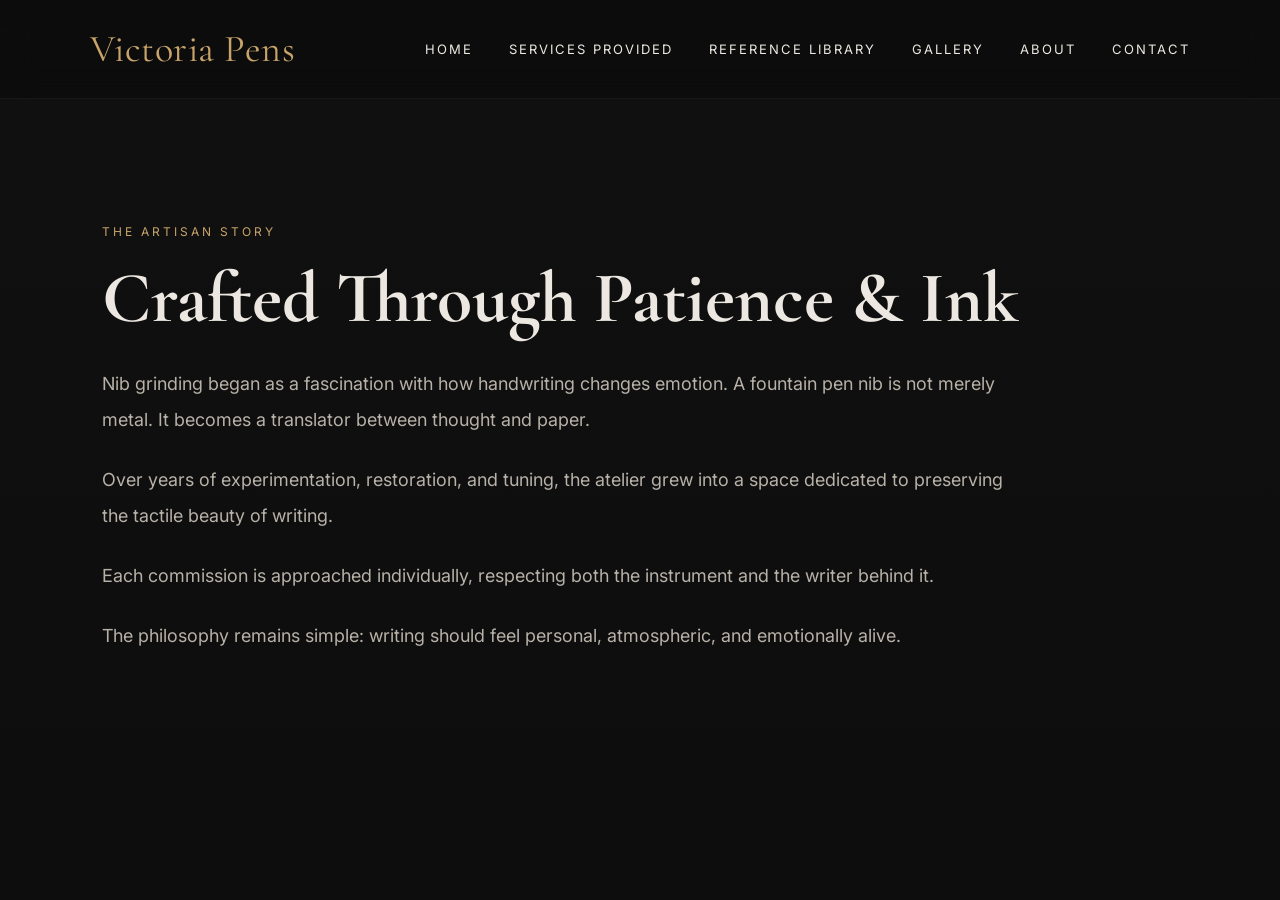
==== about.html @ 0bd4414b "Add files via upload" ====
<!-- about.html -->
<!DOCTYPE html>
<html lang="en">
<head>
  <meta charset="UTF-8">
  <meta name="viewport" content="width=device-width, initial-scale=1.0">

  <title>About</title>

  <link rel="stylesheet" href="css/style.css">
</head>
<body>

<header class="navbar">
    <a href="index.html"
       class="logo">
      Victoria Pens
    </a>

  <nav>
    <a href="index.html">Home</a>
    <a href="configurator.html">Services Provided</a>
    <a href="library.html">Reference Library</a>
    <a href="gallery.html">Gallery</a>
    <a href="about.html">About</a>
    <a href="contact.html">Contact</a>
  </nav>
</header>

<section class="philosophy" style="padding-top:220px;">

  <div class="philosophy-content">

    <span>The Artisan Story</span>

    <h2>Crafted Through Patience & Ink</h2>

    <p>
      Nib grinding began as a fascination with how handwriting changes emotion.
      A fountain pen nib is not merely metal. It becomes a translator between
      thought and paper.
    </p>

    <p>
      Over years of experimentation, restoration, and tuning, the atelier grew
      into a space dedicated to preserving the tactile beauty of writing.
    </p>

    <p>
      Each commission is approached individually, respecting both the instrument
      and the writer behind it.
    </p>

    <p>
      The philosophy remains simple: writing should feel personal, atmospheric,
      and emotionally alive.
    </p>

  </div>

</section>

</body>
</html>
---- css/style.css ----
/* ========================================
   GLOBAL IMPORTS
======================================== */

@import url('https://fonts.googleapis.com/css2?family=Cormorant+Garamond:wght@400;500;600;700&family=Inter:wght@300;400;500;600&display=swap');

/* ========================================
   ROOT VARIABLES
======================================== */

:root{
  --bg:#0d0d0d;
  --bg2:#161616;
  --bg3:#1f1f1f;
  --gold:#c8a46a;
  --gold-soft:#d8b57d;
  --text:#ece8e1;
  --muted:#b7b1a8;
  --border:rgba(255,255,255,0.08);
}

/* ========================================
   GLOBAL RESET
======================================== */

*{
  margin:0;
  padding:0;
  box-sizing:border-box;
}

html{
  scroll-behavior:smooth;
}

body{
  background:var(--bg);
  color:var(--text);
  font-family:'Inter',sans-serif;
  overflow-x:hidden;
}

img{
  width:100%;
  display:block;
}

a{
  text-decoration:none;
  color:inherit;
}

button,
input,
textarea{
  font-family:'Inter',sans-serif;
}

/* ========================================
   GRAIN OVERLAY
======================================== */

.grain{
  position:fixed;
  inset:0;
  pointer-events:none;
  opacity:0.05;
  z-index:999;
  background-image:url("https://www.transparenttextures.com/patterns/paper-fibers.png");
}

/* ========================================
   NAVBAR
======================================== */

.navbar{
  position:fixed;

  top:0;
  left:0;

  width:100%;

  z-index:100;

  padding:26px 7%;

  display:flex;
  justify-content:space-between;
  align-items:center;

  background:rgba(0,0,0,.22);

  backdrop-filter:blur(18px);

  border-bottom:1px solid rgba(255,255,255,.05);
}

.logo{
  font-size:38px;

  color:var(--gold);

  font-family:'Cormorant Garamond',serif;

  letter-spacing:.5px;
}

nav{
  display:flex;

  gap:36px;
}

nav a{
  position:relative;

  font-size:13px;

  text-transform:uppercase;

  letter-spacing:2px;

  transition:.35s;
}

nav a::after{
  content:"";

  position:absolute;

  left:0;
  bottom:-8px;

  width:0%;
  height:1px;

  background:var(--gold);

  transition:.35s;
}

nav a:hover{
  color:var(--gold);
}

nav a:hover::after{
  width:100%;
}


/* ========================================
   HERO
======================================== */

.hero,
.configurator-hero{
  position:relative;
  height:100vh;
  overflow:hidden;
}

.hero img,
.configurator-hero img{
  width:100%;
  height:100%;
  object-fit:cover;
  transform:scale(1.05);
}

.overlay{
  position:absolute;
  inset:0;

  background:
  linear-gradient(
    to bottom,
    rgba(0,0,0,.55),
    rgba(0,0,0,.82)
  );
}

.hero-content,
.configurator-hero-content{
  position:absolute;
  top:50%;
  left:8%;
  transform:translateY(-50%);

  max-width:760px;

  z-index:5;
}

.hero-content span,
.configurator-hero-content span,
.eyebrow{
  color:var(--gold);
  text-transform:uppercase;
  letter-spacing:3px;
  font-size:12px;
}

.hero-content h1,
.configurator-hero-content h1{
  font-family:'Cormorant Garamond',serif;

  font-size:96px;

  line-height:.92;

  margin:24px 0;
}

.hero-content p,
.configurator-hero-content p{
  color:var(--muted);

  line-height:1.9;

  font-size:18px;

  max-width:620px;

  margin-bottom:40px;
}

.hero-buttons{
  display:flex;
  gap:20px;
  flex-wrap:wrap;
}

/* ========================================
   BUTTONS
======================================== */

.btn-primary,
.btn-secondary{
  display:inline-flex;
  align-items:center;
  justify-content:center;

  padding:16px 32px;

  border-radius:999px;

  transition:.4s;

  font-weight:500;
}

.btn-primary{
  background:var(--gold);
  color:#111;
}

.btn-primary:hover{
  transform:translateY(-4px);

  box-shadow:
  0 15px 35px rgba(200,164,106,.25);
}

.btn-secondary{
  border:1px solid rgba(255,255,255,.14);

  background:rgba(255,255,255,.03);

  color:var(--text);
}

.btn-secondary:hover{
  border-color:rgba(200,164,106,.45);
  transform:translateY(-4px);
}

/* ========================================
   GENERAL SECTIONS
======================================== */

.section{
  padding:120px 8%;
}

.section-heading{
  margin-bottom:70px;
}

.section-heading span{
  color:var(--gold);

  text-transform:uppercase;

  letter-spacing:3px;

  font-size:12px;
}

.section-heading h2{
  margin-top:12px;

  font-size:64px;

  font-family:'Cormorant Garamond',serif;
}

/* ========================================
   FEATURED GRID
======================================== */

.featured-grid{
  display:grid;
  grid-template-columns:repeat(3,1fr);
  gap:28px;
}

.featured-card{
  overflow:hidden;

  background:
  linear-gradient(
    145deg,
    rgba(255,255,255,.03),
    rgba(255,255,255,.01)
  );

  border:1px solid var(--border);

  transition:.45s;
}

.featured-card:hover{
  transform:translateY(-8px);

  border-color:rgba(200,164,106,.45);
}

.featured-card img{
  height:420px;
  object-fit:cover;
}

.card-content{
  padding:28px;
}

.card-content h3{
  font-size:36px;
  margin-bottom:12px;
  font-family:'Cormorant Garamond',serif;
}

.card-content p{
  color:var(--muted);
  line-height:1.8;
}

/* ========================================
   PHILOSOPHY SECTION
======================================== */

.philosophy{
  padding:160px 8%;

  background:
  linear-gradient(
    180deg,
    rgba(255,255,255,.015),
    transparent
  );
}

.philosophy-content{
  max-width:920px;
}

.philosophy-content span{
  color:var(--gold);
  text-transform:uppercase;
  letter-spacing:3px;
  font-size:12px;
}

.philosophy-content h2{
  font-size:72px;
  line-height:.95;
  margin:24px 0 34px;
  font-family:'Cormorant Garamond',serif;
}

.philosophy-content p{
  color:var(--muted);
  font-size:18px;
  line-height:2;
  margin-bottom:24px;
}

/* ========================================
   SERVICES
======================================== */

.service-grid{
  display:grid;
  grid-template-columns:repeat(4,1fr);
  gap:24px;
}

.service-card{
  padding:36px;

  background:
  linear-gradient(
    145deg,
    rgba(255,255,255,.03),
    rgba(255,255,255,.01)
  );

  border:1px solid var(--border);

  transition:.45s;
}

.service-card:hover{
  transform:translateY(-8px);

  border-color:rgba(200,164,106,.45);
}

.service-card h3{
  font-size:34px;
  margin-bottom:14px;
  font-family:'Cormorant Garamond',serif;
}

.service-card p{
  color:var(--muted);
  line-height:1.8;
}

/* ========================================
   QUOTES
======================================== */

.quote-grid{
  display:grid;
  grid-template-columns:repeat(3,1fr);
  gap:24px;
}

.quote-card{
  padding:42px;

  border:1px solid var(--border);

  background:
  linear-gradient(
    145deg,
    rgba(255,255,255,.02),
    rgba(255,255,255,.01)
  );
}

.quote-card p{
  font-size:22px;
  line-height:1.8;
  margin-bottom:30px;
  font-family:'Cormorant Garamond',serif;
}

.quote-card span{
  color:var(--gold);
  text-transform:uppercase;
  letter-spacing:2px;
  font-size:12px;
}

/* ========================================
   SOCIAL GALLERY
======================================== */

.gallery-preview{
  display:grid;
  grid-template-columns:repeat(4,1fr);
  gap:18px;
}

.gallery-preview img{
  height:340px;
  object-fit:cover;

  transition:.45s;
}

.gallery-preview img:hover{
  transform:scale(1.03);
}

/* ========================================
   CONTACT PREVIEW
======================================== */

.contact-preview{
  padding-bottom:140px;
}

.contact-box{
  padding:90px;

  text-align:center;

  border:1px solid var(--border);

  background:
  linear-gradient(
    180deg,
    rgba(255,255,255,.02),
    rgba(255,255,255,.01)
  );
}

.contact-box span{
  color:var(--gold);
  text-transform:uppercase;
  letter-spacing:3px;
  font-size:12px;
}

.contact-box h2{
  font-size:72px;
  line-height:.95;
  margin:22px auto 38px;
  max-width:760px;
  font-family:'Cormorant Garamond',serif;
}

/* ========================================
   FOOTER
======================================== */

footer{
  padding:40px 8%;

  border-top:1px solid var(--border);

  text-align:center;

  color:var(--muted);
}

/* ========================================
   GALLERY PAGE
======================================== */

.masonry-grid{
  columns:3;
  column-gap:20px;
}

.masonry-item{
  break-inside:avoid;
  margin-bottom:20px;
}

.masonry-item img{
  border:1px solid var(--border);
  transition:.4s;
  cursor:pointer;
}

.masonry-item img:hover{
  transform:scale(1.02);
}

.lightbox{
  position:fixed;
  inset:0;

  background:rgba(0,0,0,.92);

  display:flex;
  align-items:center;
  justify-content:center;

  opacity:0;
  pointer-events:none;

  transition:.4s;

  z-index:9999;
}

.lightbox.active{
  opacity:1;
  pointer-events:auto;
}

.lightbox img{
  width:auto;
  max-width:85%;
  max-height:85%;
}

/* ========================================
   CONTACT PAGE
======================================== */

.contact-form{
  max-width:900px;
  margin:auto;
}

.contact-form form{
  display:flex;
  flex-direction:column;
  gap:22px;
}

.contact-form input,
.contact-form textarea{
  background:rgba(255,255,255,.03);

  border:1px solid var(--border);

  padding:22px;

  color:var(--text);

  font-size:15px;
}

.contact-form textarea{
  min-height:220px;
  resize:none;
}

.contact-form input:focus,
.contact-form textarea:focus{
  outline:none;

  border-color:rgba(200,164,106,.45);
}

/* ========================================
   CONFIGURATOR
======================================== */
.configurator-container{
  display:grid;

  grid-template-columns:1.5fr .75fr;

  gap:50px;

  align-items:start;
}

.configurator-left{
  display:flex;
  flex-direction:column;
  gap:120px;
}

.config-block{
  position:relative;
}

.config-block::before{
  content:"";

  position:absolute;

  left:-30px;
  top:0;

  width:1px;
  height:100%;

  background:
  linear-gradient(
    to bottom,
    rgba(200,164,106,.45),
    transparent
  );
}

.config-title span{
  color:var(--gold);
  text-transform:uppercase;
  letter-spacing:3px;
  font-size:12px;
}

.config-title h3{
  font-size:64px;
  margin-top:14px;
  margin-bottom:40px;
  font-family:'Cormorant Garamond',serif;
}

/* ========================================
   CONFIG INPUTS
======================================== */

.luxury-inputs{
  display:grid;
  grid-template-columns:1fr 1fr;
  gap:20px;
}

.luxury-inputs input{
  background:rgba(255,255,255,.03);

  border:1px solid var(--border);

  padding:22px;

  color:var(--text);
}

/* ========================================
   MATERIAL GRID
======================================== */

.material-grid{
  display:grid;
  grid-template-columns:repeat(2,1fr);
  gap:24px;
}

.material-card,
.service-mini-card{
  position:relative;

  overflow:hidden;

  background:
  linear-gradient(
    145deg,
    rgba(255,255,255,.03),
    rgba(255,255,255,.01)
  );

  border:1px solid var(--border);

  cursor:pointer;

  transition:.45s;
}

.material-card{
  padding:34px;
}

.service-mini-card{
  padding:24px;
  min-height:210px;
}

.material-card:hover,
.service-mini-card:hover{
  transform:translateY(-6px);

  border-color:rgba(200,164,106,.45);
}

.material-card.selected,
.service-mini-card.selected{
  border-color:var(--gold);

  box-shadow:
  0 0 40px rgba(200,164,106,.12);
}

.material-card h4,
.service-mini-card h4{
  font-size:30px;
  margin-bottom:12px;
  font-family:'Cormorant Garamond',serif;
}

.material-card p,
.service-mini-card p{
  color:var(--muted);
  line-height:1.7;
  font-size:14px;
}

.service-mini-card span{
  display:block;
  margin-top:18px;
  color:var(--gold);
  text-transform:uppercase;
  letter-spacing:2px;
  font-size:12px;
}

/* ========================================
   SERVICE TIERS
======================================== */

.service-tier{
  margin-bottom:70px;
}

.service-tier-header{
  margin-bottom:34px;
  position:relative;
  padding-left:28px;
}

.service-tier-header::before{
  content:"";

  position:absolute;

  left:0;
  top:8px;

  width:4px;
  height:90%;

  border-radius:999px;

  background:
  linear-gradient(
    to bottom,
    var(--gold),
    rgba(200,164,106,.2)
  );
}

.service-tier-header span{
  color:var(--gold);

  text-transform:uppercase;

  letter-spacing:5px;

  font-size:20px;

  font-weight:700;
}

.service-tier-header h4{
  margin-top:14px;

  font-size:68px;

  line-height:.95;

  font-family:'Cormorant Garamond',serif;
}

.service-grid-modern{
  display:grid;
  grid-template-columns:1fr;
  gap:18px;
}

.tier-two-grid{
  grid-template-columns:repeat(2,1fr);
}

/* ========================================
   SIDEBAR
======================================== */
.configurator-sidebar{

  position:sticky;

  top:110px;

  align-self:start;

  height:max-content;

}

.summary-card{
  padding:40px;

  border:1px solid var(--border);

  background:
  linear-gradient(
    180deg,
    rgba(20,20,20,.96),
    rgba(10,10,10,.96)
  );
}

.summary-card h2{
  font-size:54px;
  margin:24px 0;
  font-family:'Cormorant Garamond',serif;
}

.summary-price{
  margin:60px 0;

  color:var(--gold);

  font-family:'Cormorant Garamond',serif;
}

.summary-price::before{
  content:"₹";

  font-size:120px;

  color:var(--gold);
}

.summary-price #livePrice{
  display:block;

  font-size:120px;

  line-height:.82;

  letter-spacing:-6px;

  font-weight:700;

  color:#f3e7d1;

  font-family:'Cormorant Garamond',serif;
}

.small-price-text{
  display:block;

  font-size:24px !important;

  line-height:1.3 !important;

  letter-spacing:0 !important;

  max-width:240px;
}

.summary-details{
  display:flex;
  flex-direction:column;
  gap:30px;
}

.summary-item{
  padding-bottom:24px;
  border-bottom:1px solid rgba(255,255,255,.06);
}

.summary-item label{
  display:block;
  margin-bottom:12px;
  color:var(--gold);
  text-transform:uppercase;
  letter-spacing:2px;
  font-size:11px;
}

.summary-item p{
  line-height:1.8;
}

.summary-btn{
  width:100%;
  margin-top:40px;
}

/* ========================================
   REVEAL ANIMATION
======================================== */

.reveal{
  opacity:0;
  transform:translateY(40px);
  transition:1s;
}

.reveal.active{
  opacity:1;
  transform:translateY(0);
}

/* ========================================
   RESPONSIVE
======================================== */

@media(max-width:1200px){

  .featured-grid,
  .service-grid,
  .quote-grid{
    grid-template-columns:repeat(2,1fr);
  }

}

@media(max-width:1100px){

  .configurator-container{
    grid-template-columns:1fr;
  }

  .configurator-sidebar{
    position:relative;
    top:auto;
  }

}

@media(max-width:900px){

  .featured-grid,
  .service-grid,
  .quote-grid,
  .gallery-preview,
  .material-grid,
  .tier-two-grid,
  .luxury-inputs{
    grid-template-columns:1fr;
  }

  .masonry-grid{
    columns:1;
  }

}

@media(max-width:768px){

  nav{
    display:none;
  }

  .hero,
  .configurator-hero{
    height:75vh;
  }

  .hero-content h1,
  .configurator-hero-content h1{
    font-size:58px;
  }

  .section-heading h2,
  .config-title h3,
  .contact-box h2,
  .philosophy-content h2{
    font-size:42px;
  }

  .service-tier-header h4{
    font-size:42px;
  }

  .summary-card h2{
    font-size:42px;
  }

  .summary-price::before,
  .summary-price #livePrice{
    font-size:72px;
  }

  .contact-box{
    padding:50px 30px;
  }

}

@media(max-width:480px){

  .hero-content,
  .configurator-hero-content{
    left:5%;
    max-width:90%;
  }

  .hero-content h1,
  .configurator-hero-content h1{
    font-size:38px;
  }

}
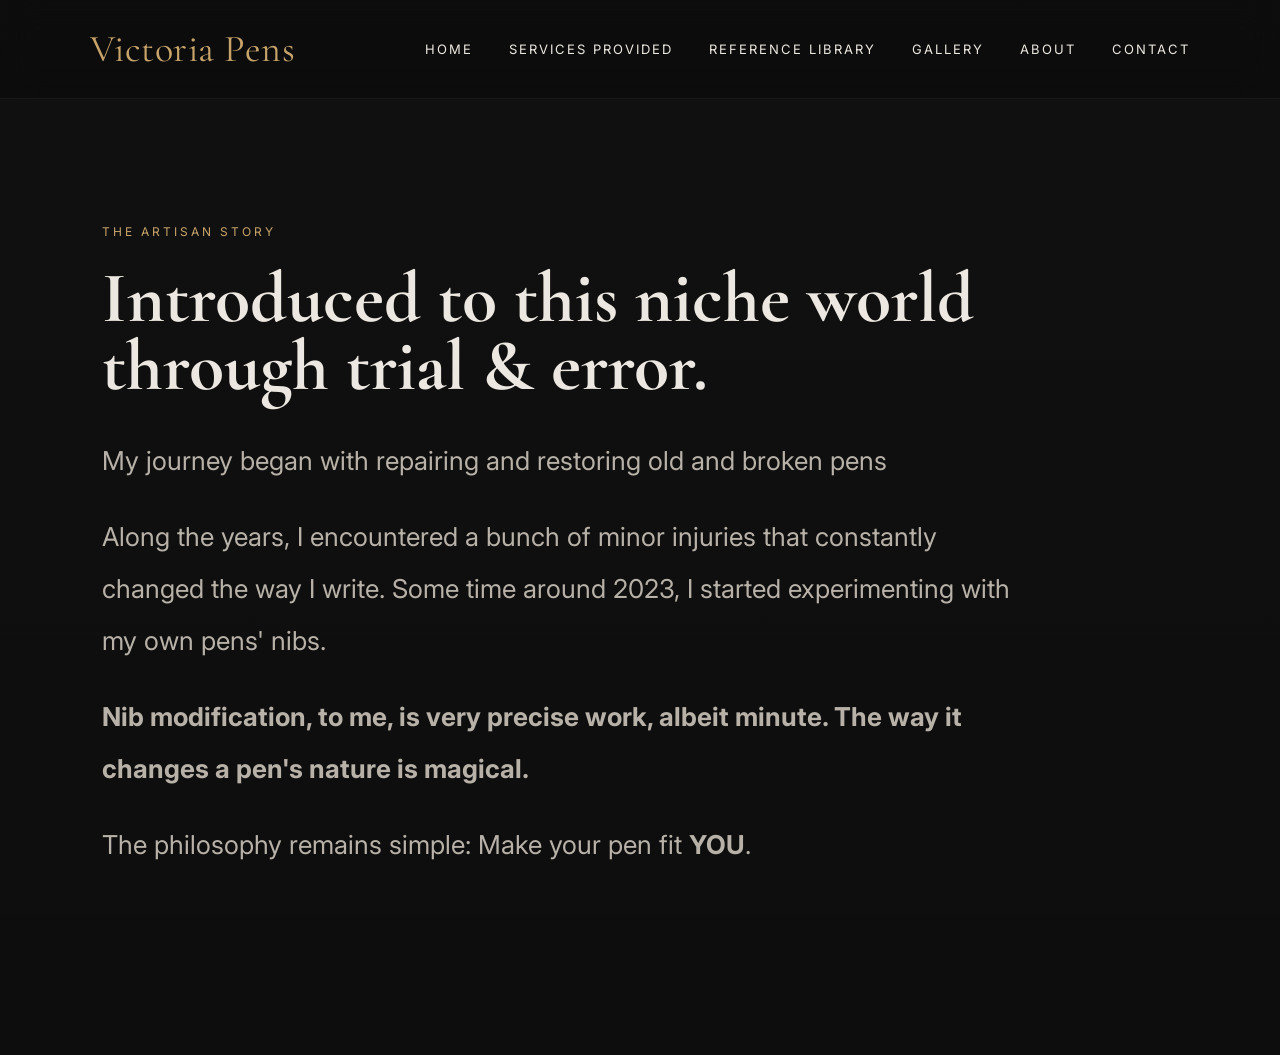
==== commit e7943e0a: "Add files via upload" ====
--- a/about.html
+++ b/about.html
@@ -16,7 +16,6 @@
        class="logo">
       Victoria Pens
     </a>
-
   <nav>
     <a href="index.html">Home</a>
     <a href="configurator.html">Services Provided</a>
@@ -25,6 +24,11 @@
     <a href="about.html">About</a>
     <a href="contact.html">Contact</a>
   </nav>
+      <button class="hamburger">
+  <span></span>
+  <span></span>
+  <span></span>
+</button>
 </header>
 
 <section class="philosophy" style="padding-top:220px;">
@@ -33,32 +37,31 @@
 
     <span>The Artisan Story</span>
 
-    <h2>Crafted Through Patience & Ink</h2>
+    <h2>Introduced to this niche world through trial & error.</h2>
 
-    <p>
-      Nib grinding began as a fascination with how handwriting changes emotion.
-      A fountain pen nib is not merely metal. It becomes a translator between
-      thought and paper.
+    <p style="font-size: 26px;">
+      My journey began with repairing and restoring old and broken pens
     </p>
 
-    <p>
-      Over years of experimentation, restoration, and tuning, the atelier grew
-      into a space dedicated to preserving the tactile beauty of writing.
+    <p style="font-size: 26px;">
+      Along the years, I encountered a bunch of minor injuries that constantly changed the way I write.
+      Some time around 2023, I started experimenting with my own pens' nibs.
     </p>
 
-    <p>
-      Each commission is approached individually, respecting both the instrument
-      and the writer behind it.
+    <p style="font-size: 26px;">
+      <strong>Nib modification, to me, is very precise work, albeit minute. The way it changes a pen's nature is magical.</strong>
     </p>
 
-    <p>
-      The philosophy remains simple: writing should feel personal, atmospheric,
-      and emotionally alive.
+    <p style="font-size: 26px;">
+      The philosophy remains simple: Make your pen fit <strong>YOU</strong>.
     </p>
 
   </div>
 
 </section>
+</section>
+
+  <script src="js/main.js"></script>
 
 </body>
 </html>
--- a/css/style.css
+++ b/css/style.css
@@ -32,6 +32,8 @@
 
 html{
   scroll-behavior:smooth;
+  width:100%;
+  overflow-x:hidden;
 }
 
 body{
@@ -39,6 +41,8 @@
   color:var(--text);
   font-family:'Inter',sans-serif;
   overflow-x:hidden;
+  width:100%;
+  max-width:100%;
 }
 
 img{
@@ -97,6 +101,8 @@
   border-bottom:1px solid rgba(255,255,255,.05);
 }
 
+
+
 .logo{
   font-size:38px;
 
@@ -481,20 +487,80 @@
 ======================================== */
 
 .gallery-preview{
-  display:grid;
-  grid-template-columns:repeat(4,1fr);
-  gap:18px;
+  /* horizontal looping carousel container */
+  overflow:hidden;
+  position:relative;
+  padding:36px;
+  border-radius:10px;
+  background:linear-gradient(180deg, rgba(255,255,255,.02), rgba(255,255,255,.01));
+  border:1px solid var(--border);
 }
 
 .gallery-preview img{
-  height:340px;
+  height:260px;
   object-fit:cover;
-
   transition:.45s;
 }
 
 .gallery-preview img:hover{
   transform:scale(1.03);
+}
+
+/* Carousel internals */
+.carousel-slider{
+  display:flex;
+  width:auto;
+  align-items:center;
+  animation-name:carousel-scroll;
+  animation-timing-function:linear;
+  animation-iteration-count:infinite;
+  animation-duration:20s; /* will be tuned by JS */
+  will-change:transform;
+  backface-visibility:hidden;
+  transform-style:preserve-3d;
+  transform:translate3d(0,0,0);
+}
+
+.carousel-track{
+  display:flex;
+}
+
+@keyframes carousel-scroll{
+  from{ transform:translateX(0); }
+  to{ transform:translateX(var(--scroll-end)); }
+}
+
+.gallery-preview:hover .carousel-slider{
+  animation-play-state:paused;
+}
+
+/* Clients' Voices padding (was missing) */
+.voices{
+  padding:120px 8%;
+}
+
+/* Social grid section padding so gallery-preview sits nicely */
+.social-grid{
+  padding:120px 8%;
+}
+
+/* make gallery images look nicer */
+.gallery-preview img{
+  border-radius:8px;
+  box-shadow:0 8px 30px rgba(0,0,0,.45);
+  border:1px solid rgba(255,255,255,.03);
+}
+
+/* Ensure carousel images don't shrink and have consistent spacing */
+.carousel-track img{
+  margin-right:18px;
+  flex:0 0 auto;
+  display:block;
+  width:auto;
+  height:260px;
+  object-fit:cover;
+  -webkit-backface-visibility: hidden;
+  backface-visibility: hidden;
 }
 
 /* ========================================
@@ -630,10 +696,7 @@
   font-size:15px;
 }
 
-.contact-form textarea{
-  min-height:220px;
-  resize:none;
-}
+
 
 .contact-form input:focus,
 .contact-form textarea:focus{
@@ -1076,7 +1139,13 @@
   .hero-content,
   .configurator-hero-content{
     left:5%;
+    width:90%;
     max-width:90%;
+  }
+
+  .navbar{
+    padding-left:5%;
+    padding-right:5%;
   }
 
   .hero-content h1,
@@ -1085,3 +1154,87 @@
   }
 
 }
+/* =========================
+   MOBILE NAVIGATION
+========================= */
+
+/* =========================
+   MOBILE NAVIGATION
+========================= */
+
+.hamburger{
+  display:none;
+  width:48px;
+  height:48px;
+  border:none;
+  background:rgba(255,255,255,.04);
+  border:1px solid rgba(255,255,255,.08);
+  backdrop-filter:blur(20px);
+  border-radius:14px;
+  cursor:pointer;
+  z-index:1002;
+}
+
+.hamburger span{
+  display:block;
+  width:22px;
+  height:2px;
+  background:var(--text);
+  margin:5px auto;
+  transition:.35s ease;
+}
+
+.hamburger.active span:nth-child(1){
+  transform:translateY(7px) rotate(45deg);
+}
+
+.hamburger.active span:nth-child(2){
+  opacity:0;
+}
+
+.hamburger.active span:nth-child(3){
+  transform:translateY(-7px) rotate(-45deg);
+}
+
+@media(max-width:768px){
+
+  .hamburger{
+    display:block;
+  }
+
+  nav{
+    position:fixed;
+    top:0;
+    right:0;
+
+    width:320px;
+    height:100vh;
+
+    display:flex !important;
+    flex-direction:column;
+    justify-content:center;
+    align-items:center;
+
+    gap:28px;
+
+    background:rgba(10,10,10,.97);
+    backdrop-filter:blur(30px);
+
+    transform:translateX(100%);
+    transition:.45s ease;
+
+    z-index:1001;
+  }
+
+  nav.active{
+    transform:translateX(0);
+  }
+
+  nav a{
+    color:var(--text) !important;
+    font-size:16px;
+    letter-spacing:3px;
+    text-transform:uppercase;
+    display:block;
+  }
+}
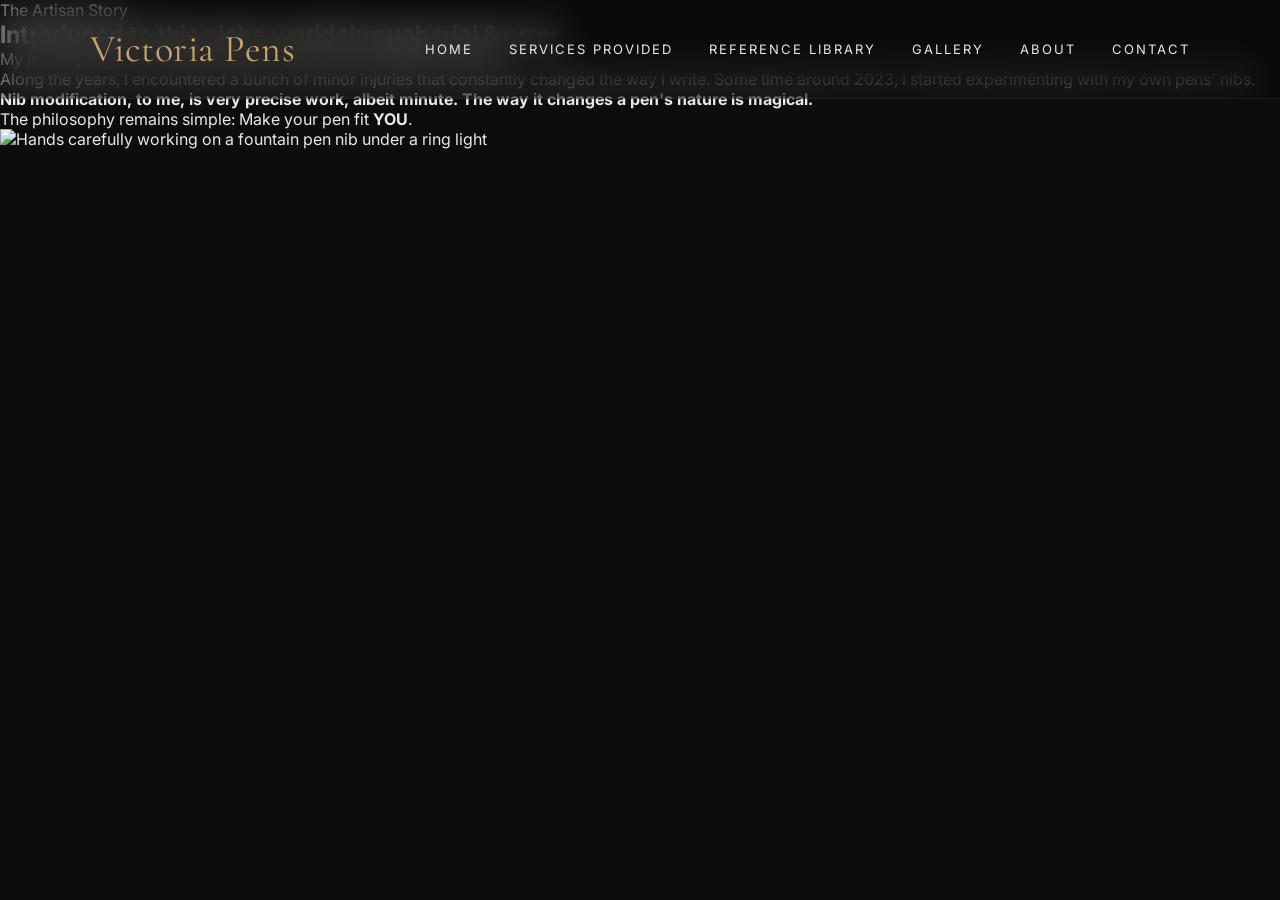
==== commit c9a40c27: "Add files via upload" ====
--- a/about.html
+++ b/about.html
@@ -1,67 +1,87 @@
-<!-- about.html -->
 <!DOCTYPE html>
 <html lang="en">
 <head>
   <meta charset="UTF-8">
   <meta name="viewport" content="width=device-width, initial-scale=1.0">
+  <title>About Victoria Pens | The Artisan Story</title>
+  <meta name="description" content="Learn about the artisan philosophy behind Victoria Pens: precise fountain pen nib modifications shaped around the way each person writes.">
+  <meta name="robots" content="index, follow, max-image-preview:large">
+  <meta name="theme-color" content="#0d0d0d">
+  <link rel="canonical" href="https://victoriapens.com/about.html">
+  <meta property="og:type" content="website">
+  <meta property="og:site_name" content="Victoria Pens">
+  <meta property="og:title" content="About Victoria Pens | The Artisan Story">
+  <meta property="og:description" content="Learn about the artisan philosophy behind Victoria Pens: precise fountain pen nib modifications shaped around the way each person writes.">
+  <meta property="og:url" content="https://victoriapens.com/about.html">
+  <meta property="og:image" content="https://victoriapens.com/assets/images/Samir_ringlight.jpeg">
+  <meta property="og:image:alt" content="Hands carefully working on a fountain pen nib under a ring light">
+  <meta name="twitter:card" content="summary_large_image">
+  <meta name="twitter:title" content="About Victoria Pens | The Artisan Story">
+  <meta name="twitter:description" content="Learn about the artisan philosophy behind Victoria Pens: precise fountain pen nib modifications shaped around the way each person writes.">
+  <meta name="twitter:image" content="https://victoriapens.com/assets/images/Samir_ringlight.jpeg">
+  <meta name="twitter:image:alt" content="Hands carefully working on a fountain pen nib under a ring light">
+  <link rel="stylesheet" href="css/style.css">
+  <script type="application/ld+json">
+  {
+    "@context": "https://schema.org",
+    "@type": "AboutPage",
+    "name": "About Victoria Pens",
+    "url": "https://victoriapens.com/about.html",
+    "about": { "@id": "https://victoriapens.com/#organization" }
+  }
+  </script>
+</head>
+<body class="about-page">
+  <div class="grain"></div>
 
-  <title>About</title>
+  <header class="navbar">
+    <a href="index.html" class="logo">Victoria Pens</a>
+    <nav>
+      <a href="index.html">Home</a>
+      <a href="configurator.html">Services Provided</a>
+      <a href="library.html">Reference Library</a>
+      <a href="gallery.html">Gallery</a>
+      <a href="about.html">About</a>
+      <a href="contact.html">Contact</a>
+    </nav>
+    <button class="hamburger" type="button" aria-label="Toggle navigation">
+      <span></span>
+      <span></span>
+      <span></span>
+    </button>
+  </header>
 
-  <link rel="stylesheet" href="css/style.css">
-</head>
-<body>
+  <main>
+    <section class="about-story">
+      <div class="about-story-inner">
+        <div class="about-story-copy">
+          <span>The Artisan Story</span>
+          <h1>Introduced to this niche world through trial &amp; error.</h1>
 
-<header class="navbar">
-    <a href="index.html"
-       class="logo">
-      Victoria Pens
-    </a>
-  <nav>
-    <a href="index.html">Home</a>
-    <a href="configurator.html">Services Provided</a>
-    <a href="library.html">Reference Library</a>
-    <a href="gallery.html">Gallery</a>
-    <a href="about.html">About</a>
-    <a href="contact.html">Contact</a>
-  </nav>
-      <button class="hamburger">
-  <span></span>
-  <span></span>
-  <span></span>
-</button>
-</header>
+          <p>My journey began with repairing and restoring old and broken pens</p>
 
-<section class="philosophy" style="padding-top:220px;">
+          <p>
+            Along the years, I encountered a bunch of minor injuries that constantly changed the way I write.
+            Some time around 2023, I started experimenting with my own pens' nibs.
+          </p>
 
-  <div class="philosophy-content">
+          <p>
+            <strong>Nib modification, to me, is very precise work, albeit minute. The way it changes a pen's nature is magical.</strong>
+          </p>
 
-    <span>The Artisan Story</span>
+          <p>The philosophy remains simple: Make your pen fit <strong>YOU</strong>.</p>
+        </div>
 
-    <h2>Introduced to this niche world through trial & error.</h2>
-
-    <p style="font-size: 26px;">
-      My journey began with repairing and restoring old and broken pens
-    </p>
-
-    <p style="font-size: 26px;">
-      Along the years, I encountered a bunch of minor injuries that constantly changed the way I write.
-      Some time around 2023, I started experimenting with my own pens' nibs.
-    </p>
-
-    <p style="font-size: 26px;">
-      <strong>Nib modification, to me, is very precise work, albeit minute. The way it changes a pen's nature is magical.</strong>
-    </p>
-
-    <p style="font-size: 26px;">
-      The philosophy remains simple: Make your pen fit <strong>YOU</strong>.
-    </p>
-
-  </div>
-
-</section>
-</section>
+        <figure class="about-story-portrait">
+          <img
+            src="assets/images/Samir_ringlight.jpeg"
+            alt="Hands carefully working on a fountain pen nib under a ring light"
+          >
+        </figure>
+      </div>
+    </section>
+  </main>
 
   <script src="js/main.js"></script>
-
 </body>
-</html>+</html>
